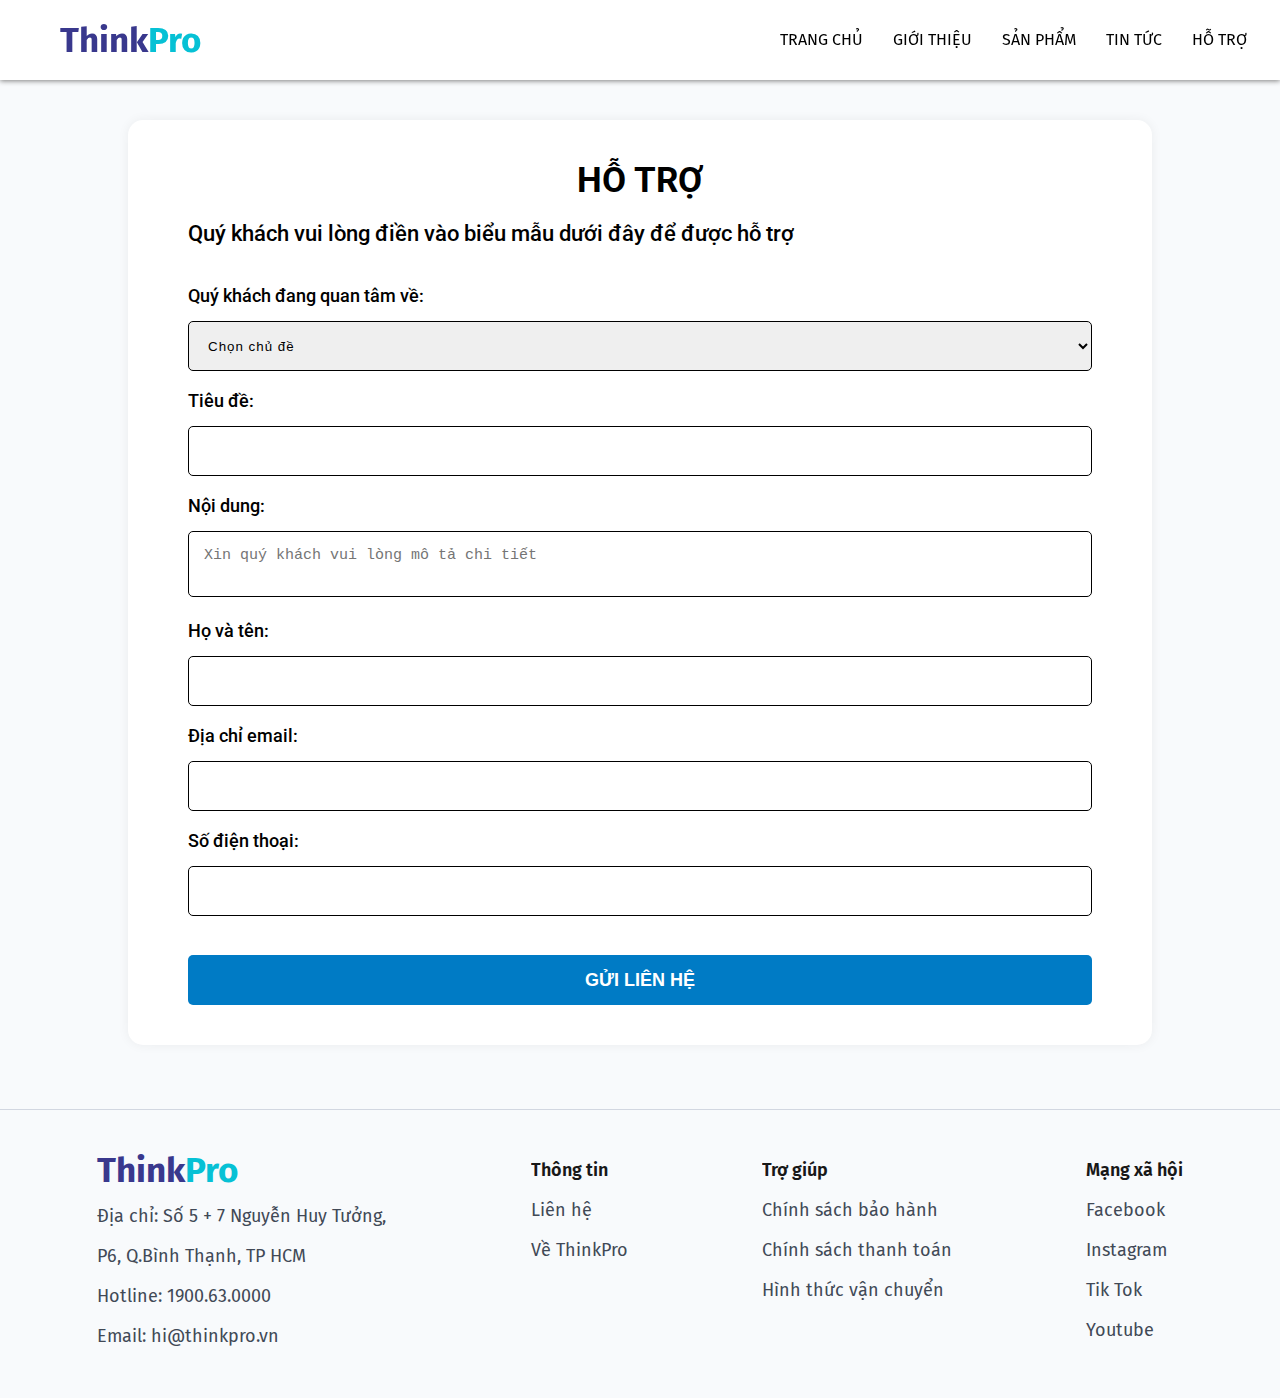
==== contact.html @ 6ab6e0a5 "add contact project" ====
<!DOCTYPE html>
<html lang="en">
<head>
    <meta charset="UTF-8">
    <meta http-equiv="X-UA-Compatible" content="IE=edge">
    <meta name="viewport" content="width=device-width, initial-scale=1.0">
    <title>ThinkPro - Hệ thống Máy tính và Phụ kiện</title>
    <link rel="stylesheet" href="style.css">
    <link rel="stylesheet" href="contact.css">
</head>
<body>
    <header>     
        <nav>
            <label class="logo">
                <span class="style1">Think</span><span class="style2">Pro</span>
            </label>
            <ul>
                <li><a href="index.html">Trang Chủ</a></li>
                <li><a href="introduce.html">Giới thiệu</a></li>

                <li>
                    <a href="#2">Sản Phẩm<i class='bx bx-chevron-down'></i></a>
                    <ul class="sub-menu">
                        <li><a href="">Laptop</a></li>
                        <li><a href="">Máy tính bàn</a></li>
                        <li><a href="">Phụ kiện</a></li>
                    </ul>
                </li>
                <li><a href="news.html">Tin tức</a></li>
                <li><a href="#5">Hỗ trợ</a></li>
            </ul>
        </nav>
    </header>
    <article>
        <div class="form-contact">
            <form action="">
                <h1>HỖ TRỢ</h1>
                <h3>Quý khách vui lòng điền vào biểu mẫu dưới đây để được hỗ trợ</h3>
                <div class="topic-contact">
                    <label for="">Quý khách đang quan tâm về: </label>
                    <select name="" id="">
                        <option value="-1">Chọn chủ đề</option>
                        <option value="1">Tư vấn</option>
                        <option value="2">Khiếu nại - Phản ánh</option>
                        <option value="3">Hợp tác với ThinkPro</option>
                        <option value="4">Góp ý</option>
                    </select>
                </div>
                <div class="header-contact">
                    <label for="">Tiêu đề:</label>
                    <input type="text">
                </div>
                <div class="content-contact">
                    <label for="">Nội dung:</label>
                    <textarea placeholder="Xin quý khách vui lòng mô tả chi tiết" spellcheck="false" name="" id=""></textarea>
                </div>
                <div>
                    <label for="">Họ và tên:</label>
                    <input type="text">
                </div>
                <div>
                    <label for="">Địa chỉ email:</label>
                    <input type="email">
                </div>
                <div>
                    <label for="">Số điện thoại:</label>
                    <input type="tel">
                </div>
                <br>
                <div>
                    <button class="submit" type="submit">GỬI LIÊN HỆ</button>
                </div>
            </form>
        </div>
        <div class="other-contact"></div>
    </article>
    <footer>
        
        <div class="footer-container">
            <a href="" class="footer-logo">
                <span class="style1">Think</span><span class="style2">Pro</span>
            </a>
            <ul class="footer-list none">
                <li style="width: 300px;">Địa chỉ: Số 5 + 7 Nguyễn Huy Tưởng, P6, Q.Bình Thạnh, TP HCM</li>
                <li>Hotline: 1900.63.0000</li>
                <li>Email: hi@thinkpro.vn</li>
            </ul>
        </div>
        <div class="footer-container">
            <div class="footer-heading">Thông tin</div>
            <ul class="footer-list">
                <li>Liên hệ</li>
                <li>Về ThinkPro</li>
            </ul>
        </div>
        <div class="footer-container">
            <div class="footer-heading">Trợ giúp</div>
            <ul class="footer-list">
                <li>Chính sách bảo hành</li>
                <li>Chính sách thanh toán</li>
                <li>Hình thức vận chuyển</li>
            </ul>
        </div>
        <div class="footer-container">
            <div class="footer-heading">Mạng xã hội</div>
            <ul class="footer-list">
                <li><a href="#">Facebook</a></li>
                <li><a href="#">Instagram</a></li>
                <li><a href="#">Tik Tok</a></li>
                <li><a href="#">Youtube</a></li>
            </ul>
        </div>
        
    </footer>
</body>
</html>
---- style.css ----
@import url('https://fonts.googleapis.com/css2?family=Fira+Sans:wght@300;400;500;600;700&display=swap');

html{
    font-family: 'Fira Sans', sans-serif;
}
*{
  padding: 0;
  margin: 0;
  box-sizing: border-box;
  list-style: none;
  text-decoration: none;
}
.under-line{
  text-decoration: underline;
}
.title{
  font-size: 25px;
  margin-bottom: 25px;
}
.p0-25{
  padding: 0 25px;
}
.border-left-radius{
    border-bottom-left-radius: 4px;
    border-top-left-radius: 4px;
}
.border-right-radius{
  border-bottom-right-radius: 4px;
  border-top-right-radius: 4px;
}
nav{
  height: 80px;
  width: 100%;
  position: fixed;
  top: 0;
  z-index: 1;
  background-color: #fff;
  box-shadow: 0 1px 5px gray;

}
label.logo
{
  color: #000;
  font-size: 35px;
  line-height: 80px;
  padding: 0 60px;
  font-weight: bold;
}
.footer-logo{
  font-size: 35px;
  font-weight: bold;
}
label.logo .style1, 
.footer-logo .style1{
  color: #39388d;
}
label.logo .style2,
.footer-logo .style2{
  color: #06c1d5;
}
nav ul{
  float: right;
  margin-right: 20px;
}
nav ul li{
  display: inline-block;
  line-height: 80px;
  position: relative;
  
}
nav ul li a{
  color: #000;
  text-transform: uppercase;
  padding: 7px 13px;
  border-radius: 5px;

}
nav ul li a:hover{
  background: #06c1d5;
  transition: .5s;
  color: white;
  font-weight: 600;
}
ul li:hover>.sub-menu{
  display: block;
}
.sub-menu{
  font-size: 17px;
  margin: 0;
  padding: 0;
  top: 65px;
  border-radius: 4px;
  list-style: none;
  width: 150px;
  position: absolute;
  display: none;
  background: #fff;
  box-shadow: 0 2px 12px rgb(0 0 0 / 12%);
}
.sub-menu>li{
  display: block;
  line-height: 40px;
  text-decoration: none;
}
.sub-menu>li a{
  text-transform: capitalize;
  display: block;
}
.sub-menu>li a:hover{
  text-transform: capitalize;
  display: block;
  color: #000;
  font-weight: 500;
  background-color: #eff0f4;
}
/* END NAV */

/* BEGIN ASIDE */
article{
  margin-top: 120px;
}
.news{
  display: flex;
  position: relative;
  margin-bottom: 56px;
}
.news .news-left{
  width: 808px;
  /* border: 1px solid red; */

  /* position: relative; */
}
.news .news-right{
  width: 445px;
  padding-left: 20px;
  
  
}
/* LEFT */
.news-left .news-img{
  position: relative;
  height: 325px;
  width: 806px;
}
.news-left img{
  position: absolute;
  width: 100%;
  height: 100%;
}
.news-left .news-thumb{
  border: 1px solid #d2d7e1;
  border-top: none;
  border-radius: 0 0 8px 8px;
  display: flex;
}
.news-left .news-thumb .box{
  font-size: 14px;
  line-height: 25px;
  
}
.border-right{
  border-right: 1px solid #d2d7e1;
}
.border-left{
  border-left: 1px solid #d2d7e1;
}
.news-left .news-thumb .box a{
  color: #171c27;
  height: 79px;
  padding: 16px;
  display: flex;
}
.news-left .news-thumb .box a:hover{
  color: #000;
  font-weight: bold;
  transition: .5s;
}
/* RIGHT */
.news-right .title a{
  display: flex;
  flex-wrap: wrap;
  align-items: center;
  height: 100px;
  color: white;
  font-size: 15px;
  line-height: 25px;
  padding: 10px 24px;
  margin-bottom: 8px;
  border-radius: 20px 8px 0 0;
  background: #242368;
  letter-spacing: 1px;
}

.news-right .title a:hover{
  color: rgb(46, 42, 42);
  background: #06c1d5;
  transition: .5s;
}
.news-right .view-more-news{
  font-size: 18px;
  font-weight: 600;
  text-align: left;
  padding: 10px 21px;
  position: relative;
}
.news-right .view-more-news a{
  color: #171c27;
}
.news-right .view-more-news .bx{
  position: absolute;
  font-size: 24px;
  color: #06c1d5;
}
/* END ASIDE */

.column{
  width: 20%;
  float: left;
}
.column .sale-items{
  border-top: 1px solid #d2d7e1;
  border-bottom: 1px solid #d2d7e1;
  height: 375px;
  padding: 0 12px;

}
.column .sale-items:hover{
  cursor: pointer;
  box-shadow: 0 4px 24px rgb(0 0 0 / 25%);
  transition: all .5s ease;
}
.column .sale-items .image-items{
  text-align: center;

}
.column .sale-items img{
  max-width: 95%;
  height: 200px;
}
.column .sale-items .name-items{
  font-size: 19px;
  margin-bottom: 10px;
}
.column .sale-items .code-items{
  font-size: 13px;
}
.column .sale-items .price-sales{
  font-size: 20px;
  color: #d53b2a;
  font-weight: 600;
  margin-top: 13px;
}
.column .sale-items .price{
  text-decoration: line-through;
  font-size: 14px;
  color: #000;
  margin-top: 5px;
  opacity: 0.6;
}
.view-all{
  display: inline-block;
  margin-top: 25px;
  width: 100%;
  text-align: center;
  margin-bottom: 35px;

}
.view-all > a{
    line-height: 44px;
    color: #414956;
    border-radius: 50px;
    font-size: 16px;
    font-weight: 600;
    border: 1px solid #d2d7e1;
    padding: 10px 32px;
}
.view-all > a:hover{
  color: #fff;
  background-color: #06c1d5;
  transition: .5s;
}
/* Sản phẩm laptop */
.title-font{
  width: 125px;
  font-size: 16px;
  font-weight: 600;
  text-align: center;
  padding-right: 32px;
  margin: auto 0;
}
.brand-items{
  display: flex;
  margin: 26px 0;
}
.brands-name{
  display: flex;
}
.brand-items .brands-name div{
  border: 1px solid rgba(236, 240, 244);

  border-radius: 8px;
  margin-right: 8px;
}
.brand-items .brands-name div:hover{
  transition: .25s linear;
  cursor: pointer;
  background-color: rgba(236, 240, 244);

}
.brand-items .brands-name div img{
  width: 115.75px;
  object-fit: cover;
}
/*  */
.price-area{
  display: flex;
  margin-bottom: 16px;
}
.price-area .content label{
  height: 40px;
  display: inline-block;
  line-height: 40px;
  background: #f3f5f8;
  font-size: 14px;
  text-align: center;
  font-weight: 600;
  padding: 0 24px;
  border-radius: 5px;
  margin-right: 8px;
  color: #0e0e0e;
}
.price-area .content label:hover{
  cursor: pointer;
  color: #fff;
  background-color: #06c1d5;
  transition: .25s;
}
/* GEAR */
.column .sale-items .choice-items{
  font-size: 14px;
}
footer{
  width: 100%;
  display: flex;
  padding:  40px 30px;
  font-size: 18px;
  border-top: 1px solid #d2d7e1;

}
.footer-container{
  max-width: 1852px;
  margin: 0 auto;
  height: 100%;
  line-height: 40px;
}
.footer-heading{
  font-weight: 600;
  opacity: 0.9;
}
.footer-list li{
  color: #414956;
  cursor: pointer;

}
.footer-list li>a {
  color: #414956;
}
.footer-list li:hover{
  text-decoration: underline;
  transition: .5s;
}
.none li{
  cursor:auto;
}
.none li:hover{
  text-decoration: none;
}
---- contact.css ----
@import url('https://fonts.googleapis.com/css2?family=Roboto:ital,wght@0,100;0,300;0,400;0,500;0,700;1,100;1,300&display=swap');
body{
    background-color: #f8fafc;
}
article{
    font-family: 'Roboto', sans-serif;
}
.form-contact{
    width: 80%;
    margin: 0 auto;
    padding: 40px 60px;
    background: #fff;
    border-radius: 15px;
    box-shadow: 0px 0px 12px rgb(0 0 0 / 6%);
    margin-bottom: 64px;
}

.form-contact h1{
    text-align: center;
    font-size: 35px;
    margin-bottom: 20px;
}
.form-contact h3{
    font-size: 22px;
    font-weight: 500;
    padding-bottom: 20px;
}
.form-contact div{
    margin-top: 20px;
}
.form-contact div select{
    letter-spacing: 1px;
}
.form-contact div  label{
    font-size: 18px;
    /* font-weight: 500; */
    line-height: 20px;
    font-weight: 500;
}
.form-contact div input,select{
    width: 100%;
    height: 50px;
    padding: 15px;
    margin-top: 15px;
    border-radius: 5px;
    border: 1px solid;

}
.form-contact div textarea{
    width: 100%;
    margin-top: 15px;
    padding: 15px;
    resize: none;
    font-size: 15px;
    border-radius: 5px;
    border: 1px solid #000;
}
.form-contact div button.submit{
    width: 100%;
    height: 50px;
    background-color: #007bc5;
    border: none;
    color: white;
    font-size: 18px;
    font-weight: bold;
    border-radius: 5px;
    cursor: pointer;
}
.form-contact div button.submit:hover{
    background-color: #333539;
    color: white;
    font-size: 18px;
    font-weight: bold;
    border-radius: 5px;
}
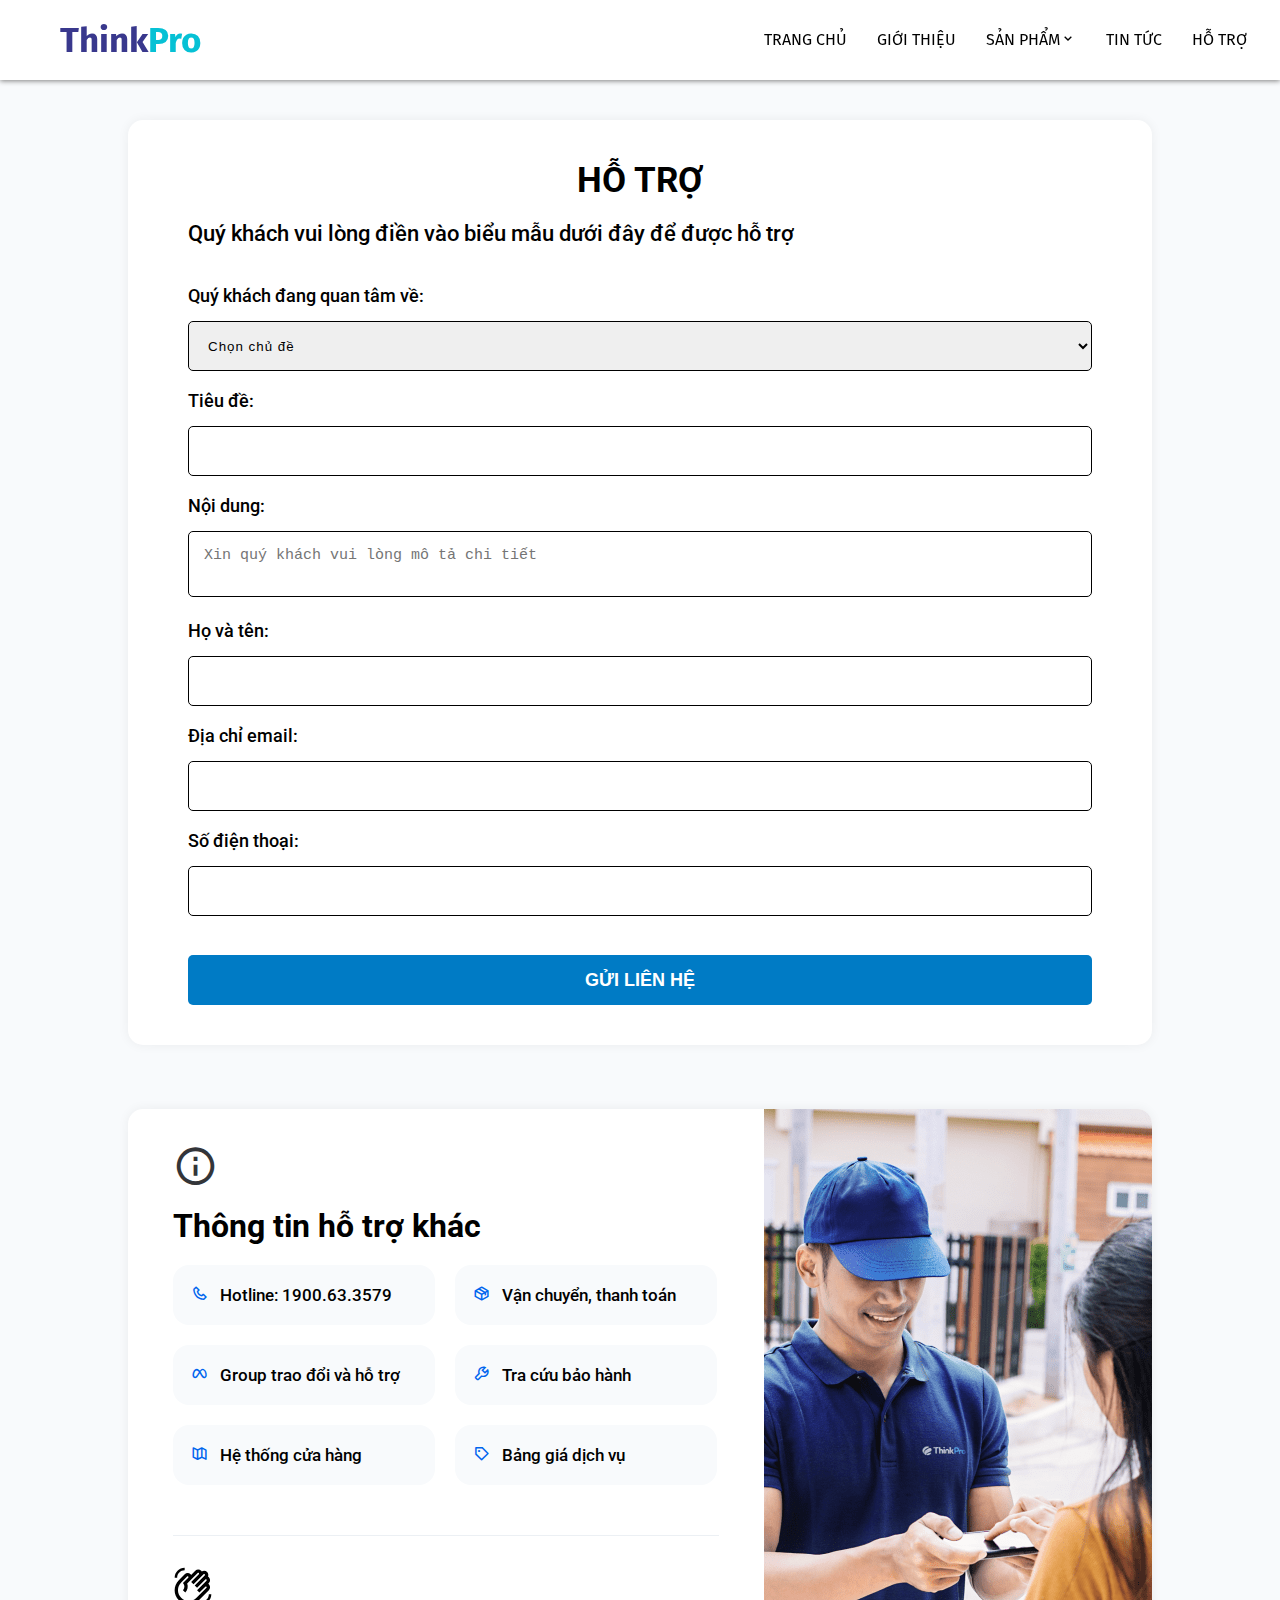
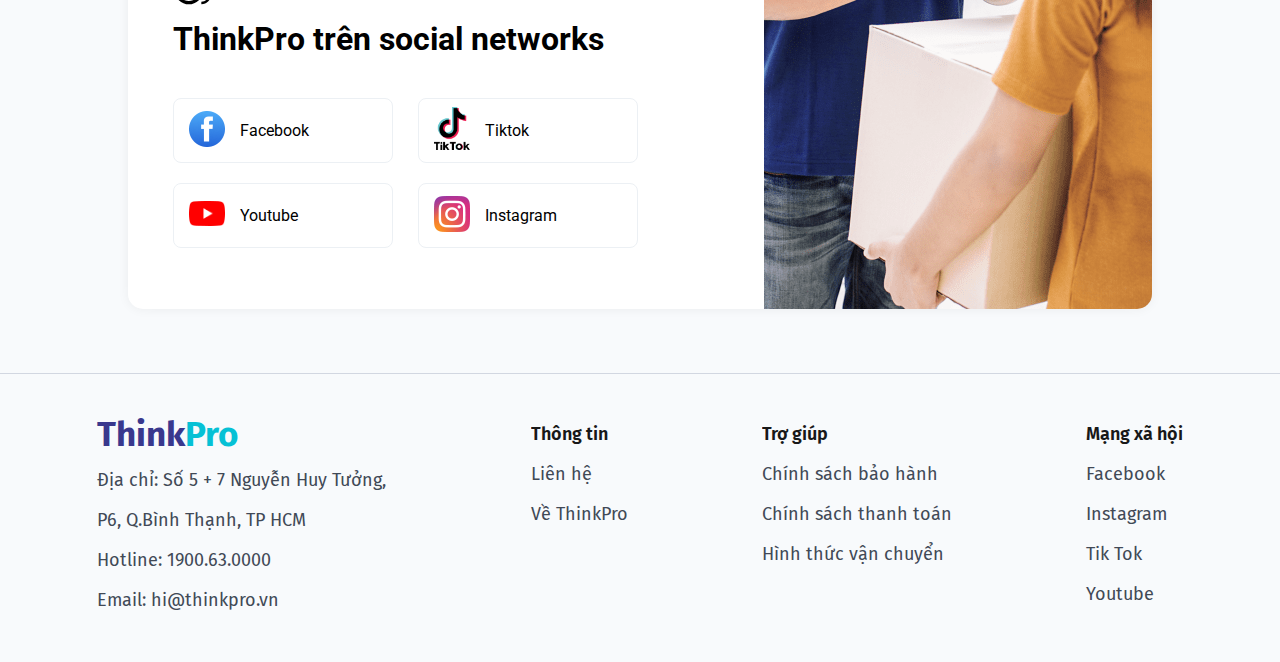
==== commit f892e34b: "add new contact html" ====
--- a/contact.html
+++ b/contact.html
@@ -7,6 +7,7 @@
     <title>ThinkPro - Hệ thống Máy tính và Phụ kiện</title>
     <link rel="stylesheet" href="style.css">
     <link rel="stylesheet" href="contact.css">
+    <link href='https://unpkg.com/boxicons@2.1.1/css/boxicons.min.css' rel='stylesheet'>
 </head>
 <body>
     <header>     
@@ -33,7 +34,7 @@
     </header>
     <article>
         <div class="form-contact">
-            <form action="">
+            <form action="#23323">
                 <h1>HỖ TRỢ</h1>
                 <h3>Quý khách vui lòng điền vào biểu mẫu dưới đây để được hỗ trợ</h3>
                 <div class="topic-contact">
@@ -72,7 +73,129 @@
                 </div>
             </form>
         </div>
-        <div class="other-contact"></div>
+        <div class="others-contact">
+            <div class="left">
+                <div class="icon-header">
+                    <i class='bx bx-info-circle'></i>
+                </div>
+                <h1>Thông tin hỗ trợ khác</h1>
+                <div class="col">
+                    <a href="#sds">
+                        <div class="information-contact">
+                            <div class="icon">
+                                <i class='bx bx-phone'></i>
+                            </div>
+                            <div class="information">
+                                <p>Hotline: 1900.63.3579</p>
+                            </div>
+                        </div>
+                    </a>
+                    
+                    <a href="#sds">
+                        <div class="information-contact ml20">
+                            <div class="icon">
+                                <i class='bx bx-package'></i>
+                            </div>
+                            <div class="information">
+                                <p>Vận chuyển, thanh toán</p>
+                            </div>
+                        </div>
+                    </a>
+                    
+                    <a href="#sds">
+                        <div class="information-contact">
+                            <div class="icon">
+                                <i class='bx bxl-meta'></i>
+                            </div>
+                            <div class="information">
+                                <p>Group trao đổi và hỗ trợ</p>
+                            </div>
+                        </div>
+                    </a>
+                    
+                    <a href="#sds">
+                        <div class="information-contact ml20">
+                            <div class="icon">
+                                <i class='bx bx-wrench'></i>
+                            </div>
+                            <div class="information">
+                                <p>Tra cứu bảo hành</p>
+                            </div>
+                        </div>
+                    </a>
+                    
+                    <a href="#sds">
+                        <div class="information-contact">
+                            <div class="icon">
+                                <i class='bx bx-map-alt'></i>
+                            </div>
+                            <div class="information">
+                                <p>Hệ thống cửa hàng</p>
+                            </div>
+                        </div>
+                    </a>
+                    
+                    <a href="#sds">
+                        <div class="information-contact ml20">
+                            <div class="icon">
+                                <i class='bx bx-purchase-tag'></i>
+                            </div>
+                            <div class="information">
+                                <p>Bảng giá dịch vụ</p>
+                            </div>
+                        </div>
+                    </a>
+                    
+                </div>
+                <div class="icon-social-networks">
+                    <img src="Images/img-icons/icon1.svg" alt="">
+                </div>
+                <h1>ThinkPro trên social networks</h1>
+                <div class="social-networks">
+                    <div>
+                        <a href="#111">
+                            <div class="social-form">              
+                                <div class="social-icon">
+                                    <img src="Images/img-icons/icon2.png" alt="">
+                                </div>
+                                <div class="social-name">Facebook</div>  
+                            </div>
+                        </a>
+                        <a href="#111">
+                            <div class="social-form">                     
+                                <div class="social-icon">
+                                    <img src="Images/img-icons/icon3.png" alt="">
+                                </div>
+                                <div class="social-name">Youtube</div>
+                            </div>
+                        </a>
+                    </div>
+                    <div>
+                        <a href="#111">
+                            <div class="social-form ml25">                
+                                <div class="social-icon">
+                                    <img src="Images/img-icons/icon4.png" alt="">
+                                </div>
+                                <div class="social-name">Tiktok</div>                       
+                            </div>
+                        </a>
+                        <a href="#111">
+                            <div class="social-form ml25">
+                                <div class="social-icon">
+                                    <img src="Images/img-icons/icon5.png" alt="">
+                                </div>
+                                <div class="social-name">Instagram</div>
+                            </div>
+                        </a>
+                    </div>
+                    
+                </div>
+            </div>
+            <div class="right">
+                <img src="Images/img-header/img7.png" alt="">
+            </div>
+            
+        </div>
     </article>
     <footer>
         
--- a/contact.css
+++ b/contact.css
@@ -5,7 +5,13 @@
 article{
     font-family: 'Roboto', sans-serif;
 }
-.form-contact{
+.ml20{
+    margin-left: 20px;
+}
+.ml25{
+    margin-left: 25px;
+}
+.form-contact, .others-contact{
     width: 80%;
     margin: 0 auto;
     padding: 40px 60px;
@@ -13,6 +19,7 @@
     border-radius: 15px;
     box-shadow: 0px 0px 12px rgb(0 0 0 / 6%);
     margin-bottom: 64px;
+    overflow: hidden;
 }
 
 .form-contact h1{
@@ -44,7 +51,11 @@
     margin-top: 15px;
     border-radius: 5px;
     border: 1px solid;
-
+    /* border-color: rgba(236, 240, 244); */
+}
+.form-contact div input:focus-visible, select:focus-visible, textarea:focus-visible{
+    border: 1px solid;
+    outline: none;
 }
 .form-contact div textarea{
     width: 100%;
@@ -65,6 +76,7 @@
     font-weight: bold;
     border-radius: 5px;
     cursor: pointer;
+    
 }
 .form-contact div button.submit:hover{
     background-color: #333539;
@@ -72,4 +84,105 @@
     font-size: 18px;
     font-weight: bold;
     border-radius: 5px;
+    transition: .25s ease-out;
 }
+.others-contact{
+    display: flex;
+    padding: 0;
+    height: 800px;
+}
+.others-contact .right{
+    width: 388px;
+    
+}
+.others-contact .left{
+    width: calc(100% - 388px);
+    padding: 35px 45px;
+}
+
+.others-contact .left .icon-header{
+    font-size: 45px;
+    color: #333539;
+}
+
+.others-contact .left h1{
+    margin-top: 10px;
+}
+
+.others-contact .left .col{
+    height: 270px;
+}
+
+.others-contact .left .col a>div{
+    display: flex;
+    align-items: center;
+    height: 60px;
+    width: 48%;
+    margin-top: 20px;
+    --tw-bg-opacity: 1;
+    background-color: rgba(248, 250, 252, var(--tw-bg-opacity));
+    border-radius: 16px;
+    float: left;
+    padding-left: 8px;
+}
+
+.others-contact .left .col a>div:hover{
+    --tw-bg-opacity: 1;
+    background-color: rgba(236, 240, 244, var(--tw-bg-opacity));
+}
+
+.others-contact .left .col a>div .icon, .information{
+    font-size: 17px;
+    margin-left: 10px;
+    --tw-text-opacity: 1;
+    color: rgba(0, 101, 238, var(--tw-text-opacity));
+}
+
+.others-contact .left .col a>div .information{
+    color: #000;
+    padding-left: 2px;
+    font-weight: 500;
+}
+
+.left .icon-social-networks {
+    clear: both;
+    padding-top: 30px;margin-top: 20px;
+    border-top: 1px solid;
+    border-color: rgba(236, 240, 244);
+}
+.left .icon-social-networks img{
+    width: 40px;
+}
+.others-contact .left .social-networks{
+    display: flex;
+    margin-top: 20px;
+}
+
+.others-contact .left .social-networks .social-form{
+    display: flex;
+    align-items: center;
+    border: 1px solid;
+    --tw-border-opacity: 1;
+    border-color: rgba(236, 240, 244, var(--tw-border-opacity));
+    width: 220px;
+    height: 65px;
+    border-radius: 8px;
+    padding: 15px;
+    margin-top: 20px;
+}
+.others-contact .left .social-networks .social-form:hover{
+    --tw-bg-opacity: 1;
+    background-color: rgba(236, 240, 244, var(--tw-bg-opacity));
+    transition: .25s linear;
+}
+
+.social-networks .social-form .social-icon img{
+    width: 36px;
+}
+
+.social-networks .social-form .social-name{
+    padding-left: 15px;
+    color: #000;
+}
+
+
